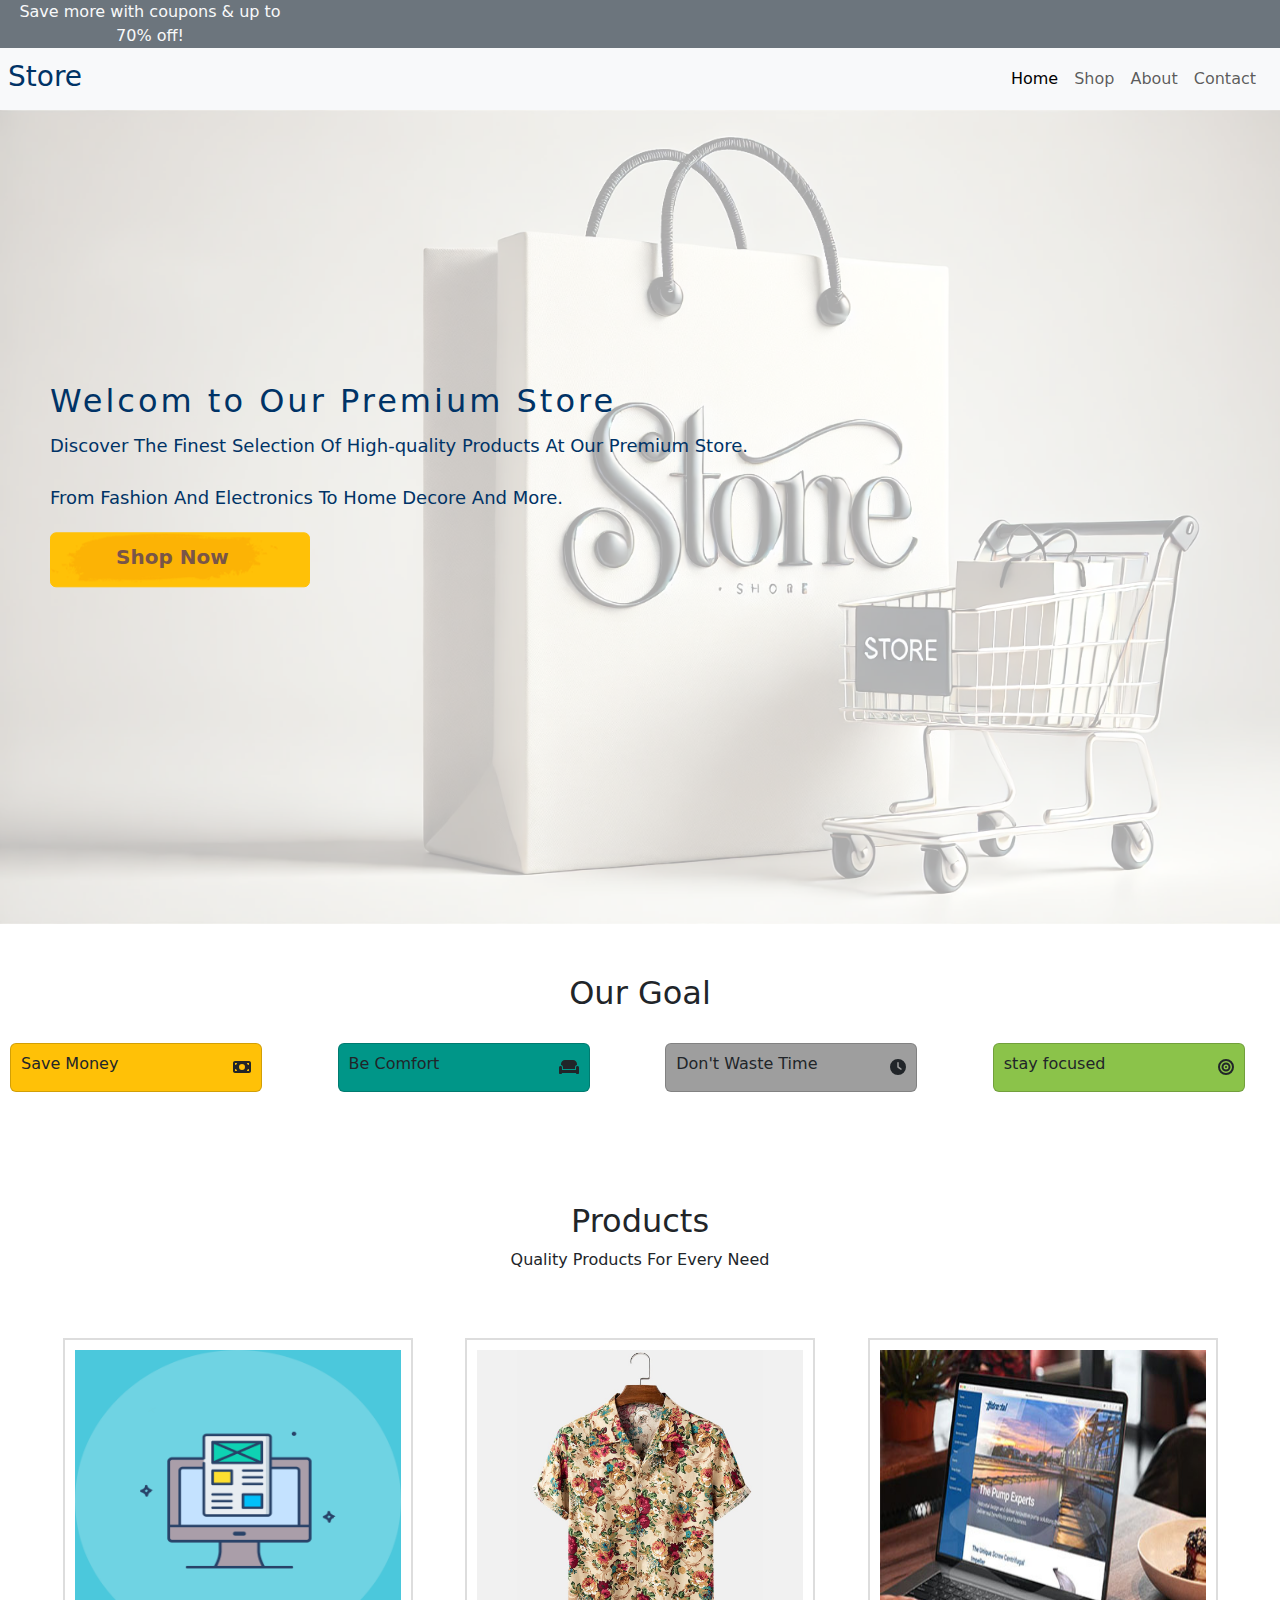
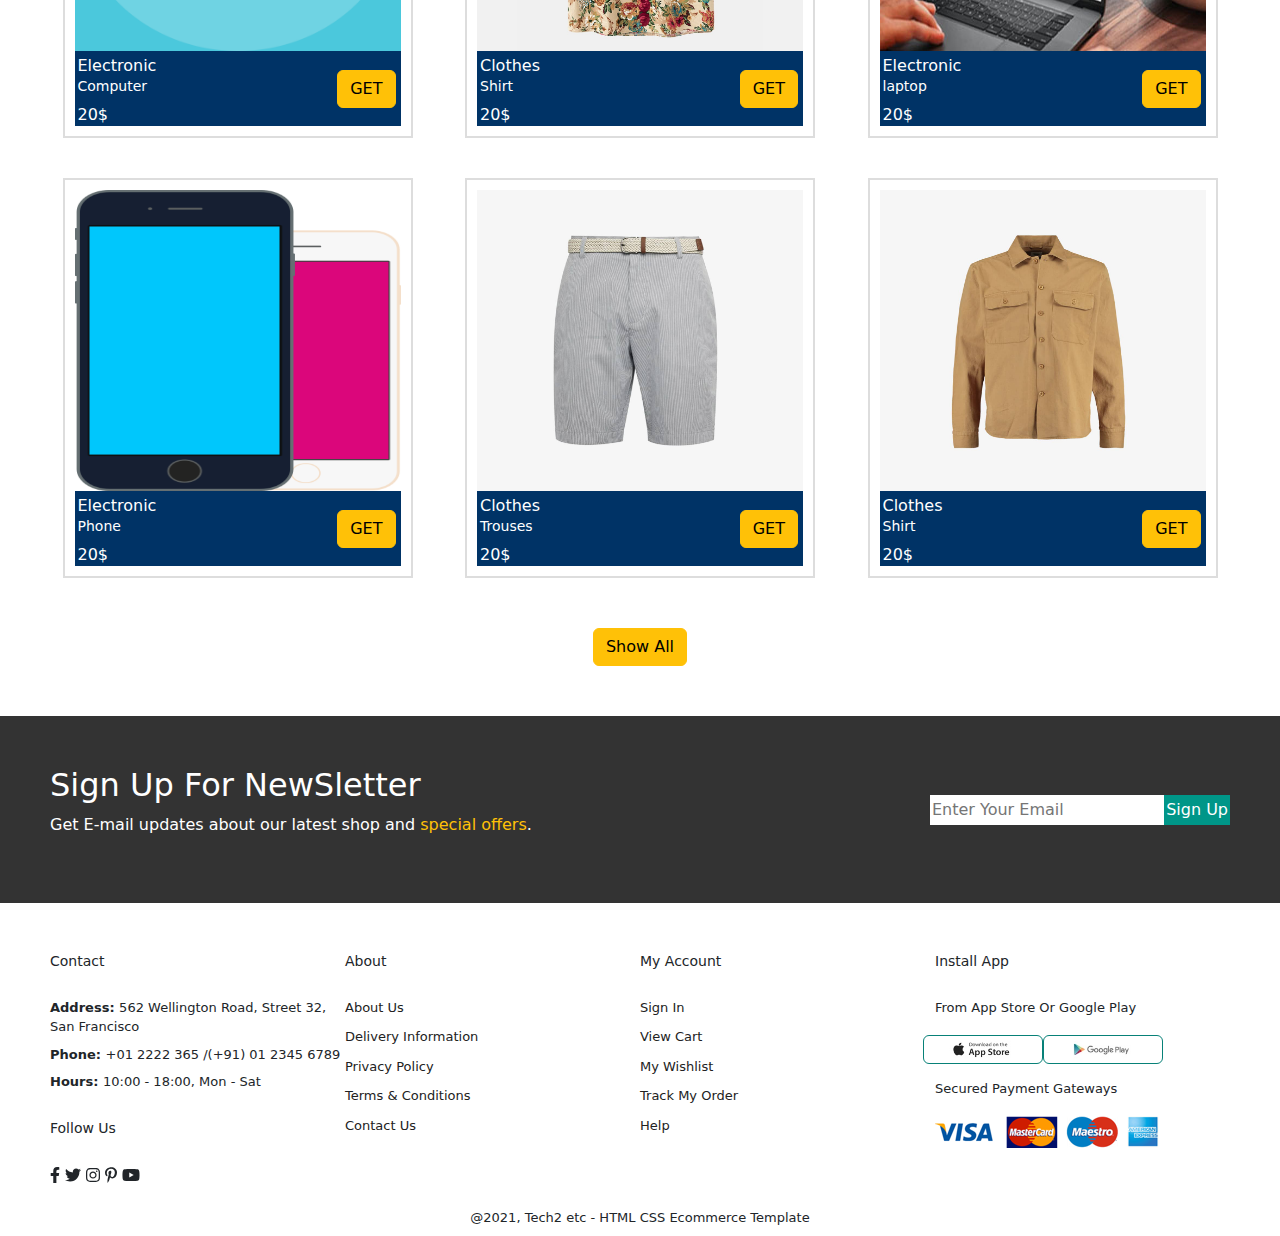
==== index.html @ 938f4a4f "First Commit" ====
<!DOCTYPE html>
<html lang="en">
<head>
    <meta charset="UTF-8">
    <meta name="viewport" content="width=device-width, initial-scale=1.0">
    <link rel="icon" href="">
    <title>Store</title>
    <link rel="stylesheet" href="css/normalize.css">
    <link rel="stylesheet" href="css/all.min.css">
    <link rel="stylesheet" href="css/bootstrap.min.css">
    <link rel="stylesheet" href="css/main.css">
</head>
<body>
    <header>
        <div class="line bg-secondary text-center position-relative text-light">
            <p class="m-0">Save more with coupons & up to 70% off!</p>
        </div>
        <nav class="navbar bg-light p-2">
            <h2><a style="color: #003366;" href="/index.html" class="navbar-brand fs-3">Store</a></h2>
            <div class="links">
                <div class="burger-icon">
                    <span></span>
                    <span></span>
                    <span></span>
                </div>
                <ul class="navbar-nav flex-md-row flex-sm-column">
                    <li class="nav-item pe-3"><a href="/index.html" class="nav-link active">Home</a></li>
                    <li class="nav-item pe-3"><a href="/shop.html" class="nav-link">Shop</a></li>
                    <li class="nav-item pe-3"><a href="/about.html" class="nav-link">About</a></li>
                    <li class="nav-item pe-3"><a href="/contact.html" class="nav-link">Contact</a></li>
                </ul>
            </div>
        </nav>
    </header>
    <section class="main">
        <div class="overlay"></div>
        <div class="text">
            <h2>Welcom to Our Premium Store</h2>
            <p>Discover The Finest Selection Of High-quality Products At Our Premium Store.</p>
            <p>From Fashion And Electronics To Home Decore And More.</p>
            <a href="/shop.html" class="btn btn-warning">Shop Now</a>
        </div>
    </section>
    <section class="goal">
        <h2>Our Goal</h2>
        <div class="cards">
            <div class="card">
                <h6>Save Money</h6>
                <i class="fas fa-money-bill"></i>
            </div>
            <div class="card">
                <h6>Be Comfort</h6>
                <i class="fas fa-couch"></i>
            </div>
            <div class="card">
                <h6>Don't Waste Time</h6>
                <i class="fas fa-clock"></i>
            </div>
            <div class="card">
                <h6>stay focused</h6>
                <i class="fas fa-bullseye"></i>
            </div>
        </div>
    </section>
    <section class="products">
        <h2>Products</h2>
        <p>Quality Products For Every Need</p>
        <div class="boxes">
            <div class="box" onclick="window.location.href='./prod2.html'">
                <img src="image/p3.png" alt="">
                    <div class="desc">
                        <span class="type pe-3">Electronic</span>
                        <h4 class="p-0"> Computer </h4>
                        <span class="price">20$</span>
                        <a href="" class="btn btn-warning">GET</a>
                    </div>
            </div>
            <div class="box" onclick="window.location.href='./prod1.html'">
                <img src="image/p1.jpg" alt="">
                <div class="desc">
                    <span class="type pe-3">Clothes</span>
                    <h4 class="p-0">Shirt</h4>
                    <span class="price">20$</span>
                    <a href="" class="btn btn-warning">GET</a>
                </div>
            </div>
            <div class="box">
                <img src="image/p4.jpg" alt="">
                <div class="desc">
                    <span class="type pe-3">Electronic</span>
                    <h4 class="p-0"> laptop </h4>
                    <span class="price">20$</span>
                    <a href="" class="btn btn-warning">GET</a>
                </div>
            </div>
            <div class="box">
                <img src="image/p2.png" alt="">
                <div class="desc">
                    <span class="type pe-3">Electronic</span>
                    <h4 class="p-0"> Phone </h4>
                    <span class="price">20$</span>
                    <a href="" class="btn btn-warning">GET</a>
                </div>
            </div>
            <div class="box">
                <img src="image/p5.jpg" alt="">
                <div class="desc">
                    <span class="type pe-3">Clothes</span>
                    <h4 class="p-0"> Trouses </h4>
                    <span class="price">20$</span>
                    <a href="" class="btn btn-warning">GET</a>
                </div>
            </div>
            <div class="box">
                <img src="image/p6.jpg" alt="">
                <div class="desc">
                    <span class="type pe-3">Clothes</span>
                    <h4 class="p-0"> Shirt </h4>
                    <span class="price">20$</span>
                    <a href="" class="btn btn-warning">GET</a>
                </div>
            </div> 
        </div>
        <a class="btn btn-warning" href="/shop.html">Show All</a>
    </section>
    <section class="setter">
        <div class="text">
            <h2>Sign Up For NewSletter</h2>
            <p>Get E-mail updates about our latest shop and <span class="text-warning">special offers</span>.</p>
        </div>
        <form action="">
            <input type="email" placeholder="Enter Your Email">
            <input type="submit" value="Sign Up">
        </form>
    </section>
    <footer>
        <div class="col">
            <h4>Contact</h4>
            <p><strong>Address: </strong>562 Wellington Road, Street 32, San Francisco</p>
            <p><strong>Phone: </strong>+01 2222 365 /(+91) 01 2345 6789</p>
            <p><strong>Hours: </strong>10:00 - 18:00, Mon - Sat</p>
            <div class="follow">
                <h4>Follow Us</h4>
                <div class="icon">
                    <i class="fab fa-facebook-f"></i>
                    <i class="fab fa-twitter"></i>
                    <i class="fab fa-instagram"></i>
                    <i class="fab fa-pinterest-p"></i>
                    <i class="fab fa-youtube"></i>
                </div>
            </div>
        </div>
        <div class="col">
            <h4>About</h4>
            <a href="#">About Us</a>
            <a href="#">Delivery Information</a>
            <a href="#">Privacy Policy</a>
            <a href="#">Terms & Conditions</a>
            <a href="#">Contact Us</a>
        </div>
        <div class="col">
            <h4>My Account</h4>
            <a href="#">Sign In</a>
            <a href="#">View Cart</a>
            <a href="#">My Wishlist</a>
            <a href="#">Track My Order</a>
            <a href="#">Help</a>
        </div>
        <div class="col install">
            <h4>Install App</h4>
            <p>From App Store Or Google Play</p>
            <div class="row">
                <img src="image/app.jpg">
                <img src="image/play.jpg" alt="">
            </div>
            <p>Secured Payment Gateways</p>
            <img src="image/pay.png" alt="">
        </div>
        <div class="copyright">
            <p>@2021, Tech2 etc - HTML CSS Ecommerce Template</p>
        </div>
    </footer>
    <script src="js/all.min.js"></script>
    <script src="js/bootstrap.bundle.min.js"></script>
    <script src="js/main.js"></script>
</body>
</html>
---- css/main.css ----
*{
    box-sizing: border-box;
    margin: 0;
    padding: 0;
}
header{
    position: sticky;
    top: 0;
    left: 0;
    z-index: 500;
}
.line p{
    width: 300px;
    position: relative;
    left: 0;
    animation: move 20s infinite alternate-reverse ease-in-out;
}
@keyframes move {
    0%{
        left: 0;
    }
    50%{
        left: calc(100% - 320px);
    }
    100%{
        left: 0;
    }
}
.burger-icon{
    display: none;
    width: 40px;
    height: 40px;
}
.burger-icon span{
    display: block;
    width: 100%;
    height: 3px;
    background: #000;
    margin-bottom: 10px;
    margin-top: 6px;
}
.main{
    padding-top: 50px;
    padding-bottom: 50px;
    height: calc(100vh - 86px);
    background-image: url("/image/main.webp");
    background-repeat: no-repeat;
    background-size: cover;
    position: relative;
}
.main .overlay{
    position: absolute;
    top: 0;
    left: 0;
    background-color: #ffffffab;
    width: 100%;
    height: 100%;
    z-index: 0;
}
.main .text{
    position: absolute;
    z-index: 200;
    top: 46%;
    left: 50px;
    transform: translateY(-50%);
    line-height: 2;
    color: #003366;
}
.main .text h2{
    letter-spacing: 3px;
}
.main .text p{
    font-size: 18px;
}
.main .text a{
    background-image: url(/image/button.png);
    color: #795548;
    padding: 9px 80px 14px 65px;
    cursor: pointer;
    font-weight: bold;
    font-size: 20px;
    background-repeat: no-repeat;
}
.goal{
    padding-top: 50px;
    padding-bottom: 50px;
    position: relative;
    text-align: center;
}
.goal h2{
    margin-bottom: 30px;
}
.goal .cards{
    display: flex;
    margin: 10px;
    gap: 6%;
}
.goal .cards .card{
    width: 20%;
    padding: 10px;
    display: flex;
    flex-direction: row;
    justify-content: space-between;
    align-items: center;
    margin: 0;
}
.goal .cards .card:first-child{
    background-color: #FFC107;
}
.goal .cards .card:nth-child(2){
    background-color: #009688;
}
.goal .cards .card:nth-child(3){
    background-color: #9E9E9E;
}
.goal .cards .card:last-child{
    background-color: #8BC34A;
}
.products{
    padding-top: 50px;
    padding-bottom: 50px;
    text-align: center;
}
.products .boxes{
    padding: 50px;
    display: flex;
    justify-content: space-evenly;
    align-items: center;
    flex-wrap: wrap;
    gap: 40px;
}
.products .boxes .box{
    width: 350px;
    height: 400px;
    cursor: pointer;
    border: 2px solid #DDD;
    padding: 10px;
}
.products .boxes .box img{
    width: 100%;
    height: 80%;
}
.products .boxes .box .desc{
    height: 20%;
    text-align: start;
    padding: 3px;
    background-color: #003366;
    color: #FFF;
    position: relative;
}
.products .boxes .box .desc h4{
    padding-top: 7px;
    font-size: 14px;
}
.products .boxes .box .desc a{
    position: absolute;
    right: 5px;
    top: 50%;
    transform: translateY(-50%);
}
.setter{
    background: #333333;
    color: #FFF;
    display: flex;
    justify-content: space-between;
    align-items: center;
    padding: 50px;
}
.setter form{
    display: flex;
    width: 300px;
}
.setter input[type="email"] {
    width: 80%;
}
.setter input {
    border: none;
    padding: 2px;
    height: 30px;
}
.setter input[type='submit'] {
    background-color: #009688;
    color: #FFF;
}
footer {
    padding: 50px 50px 0;
    display: flex;
    justify-content: space-between;
    flex-wrap: wrap;
}
footer .col {
    display: flex;
    flex-direction: column;
    align-items: flex-start;
    margin-bottom: 20px;
}
footer .logo {
    margin-bottom: 30px;
}
footer h4 {
    font-size: 14px;
    padding-bottom: 20px;
}
footer p {
    font-size: 13px;
    margin: 0 0 8px 0;
}
footer a {
    font-size: 13px;
    text-decoration: none;
    color: #222;
    margin-bottom: 10px;
}
footer .follow {
    margin-top: 20px;
}
footer .follow i {
    color: #465b52;
    padding-right: 4px;
    cursor: pointer;
}
footer .install .row img {
    border: 1px solid #088178;
    border-radius: 6px;
    width: 120px;
}
footer .install img {
    margin: 10px 0 15px 0;
}
footer .follow i:hover,
footer a:hover {
    color: #088178;
}
footer .copyright {
    width: 100%;
    text-align: center;
}
@media (max-width:767px) {
    .links{
        position: relative;
        text-align: center;
    }
    .links ul{
        list-style: none;
        margin: 0;
        padding: 0;
        background-color: #f6f6f6;
        position: absolute;
        right: 0;
        min-width: 200px;
        top: calc(100% + 5px);
        display: none;
        z-index: 1;
    }
    .links ul::before{
        content: "";
        border-width: 10px;
        border-style: solid;
        border-color: transparent transparent #f6f6f6 transparent;
        position: absolute;
        right: 5px;
        top: -20px;
    }
    .links:hover ul{
        display: block;
    }
    .links ul li:hover{
        background-color: #FFF;
    }
    nav .burger-icon{
        display: block;
    }
    .goal .cards{
        display: flex;
        flex-wrap: wrap;
        gap: 10px;
        margin: 8px;
    }
    .goal .cards .card{
        width: 48%;
    }
    .setter{
        flex-direction: column;
        padding: 20px;
        text-align: center;
    }
}
/* Shop Page  */
.bar{
    height: 200px;
    background-color: #000;
    text-align: center;
    position: relative;
}
.bar .container{
    color: #FFF;
    position: absolute;
    top: 50%;
    left: 50%;
    transform: translate(-50%, -50%);
}
/* About Page */
.about{
    padding-top: 50px;
    padding-bottom: 50px;
}
.about .container{
    display: flex;
    align-items: center;
    justify-content: space-around;
}
.about .container p{
    width: 500px;
}
.about .container img{
    outline: 2px solid #EEE;
    border-radius: 5px;
    width: 300px;
}
/* Contact Page  */
.contact-us{
    padding-top: 50px;
    padding-bottom: 50px;
}
.contact-us .container{
    text-align: center;
}
.contact-us .content{
    display: flex;
}
.contact-us .content form{
    display: flex;
    flex-direction: column;
    width: 100%;
}
.contact-us .content form input, 
.contact-us .content form textarea{
    width: 80%;
    margin-bottom: 10px;
    padding: 10px;
}
/* Prod1  */
.prod-details{
    padding-top: 50px;
    padding-bottom: 50px;
    display: flex;
    align-items: center;
}
.images{
    width: 50%;
    margin: 20px;
}
.images > img{
    width: 450px;
    height: 450px;
    margin-bottom: 10px;
}
.imgs{
    display: flex;
}
.imgs img{
    width: calc(600px / 3);
    margin-left: 1px;
    cursor: pointer;
}
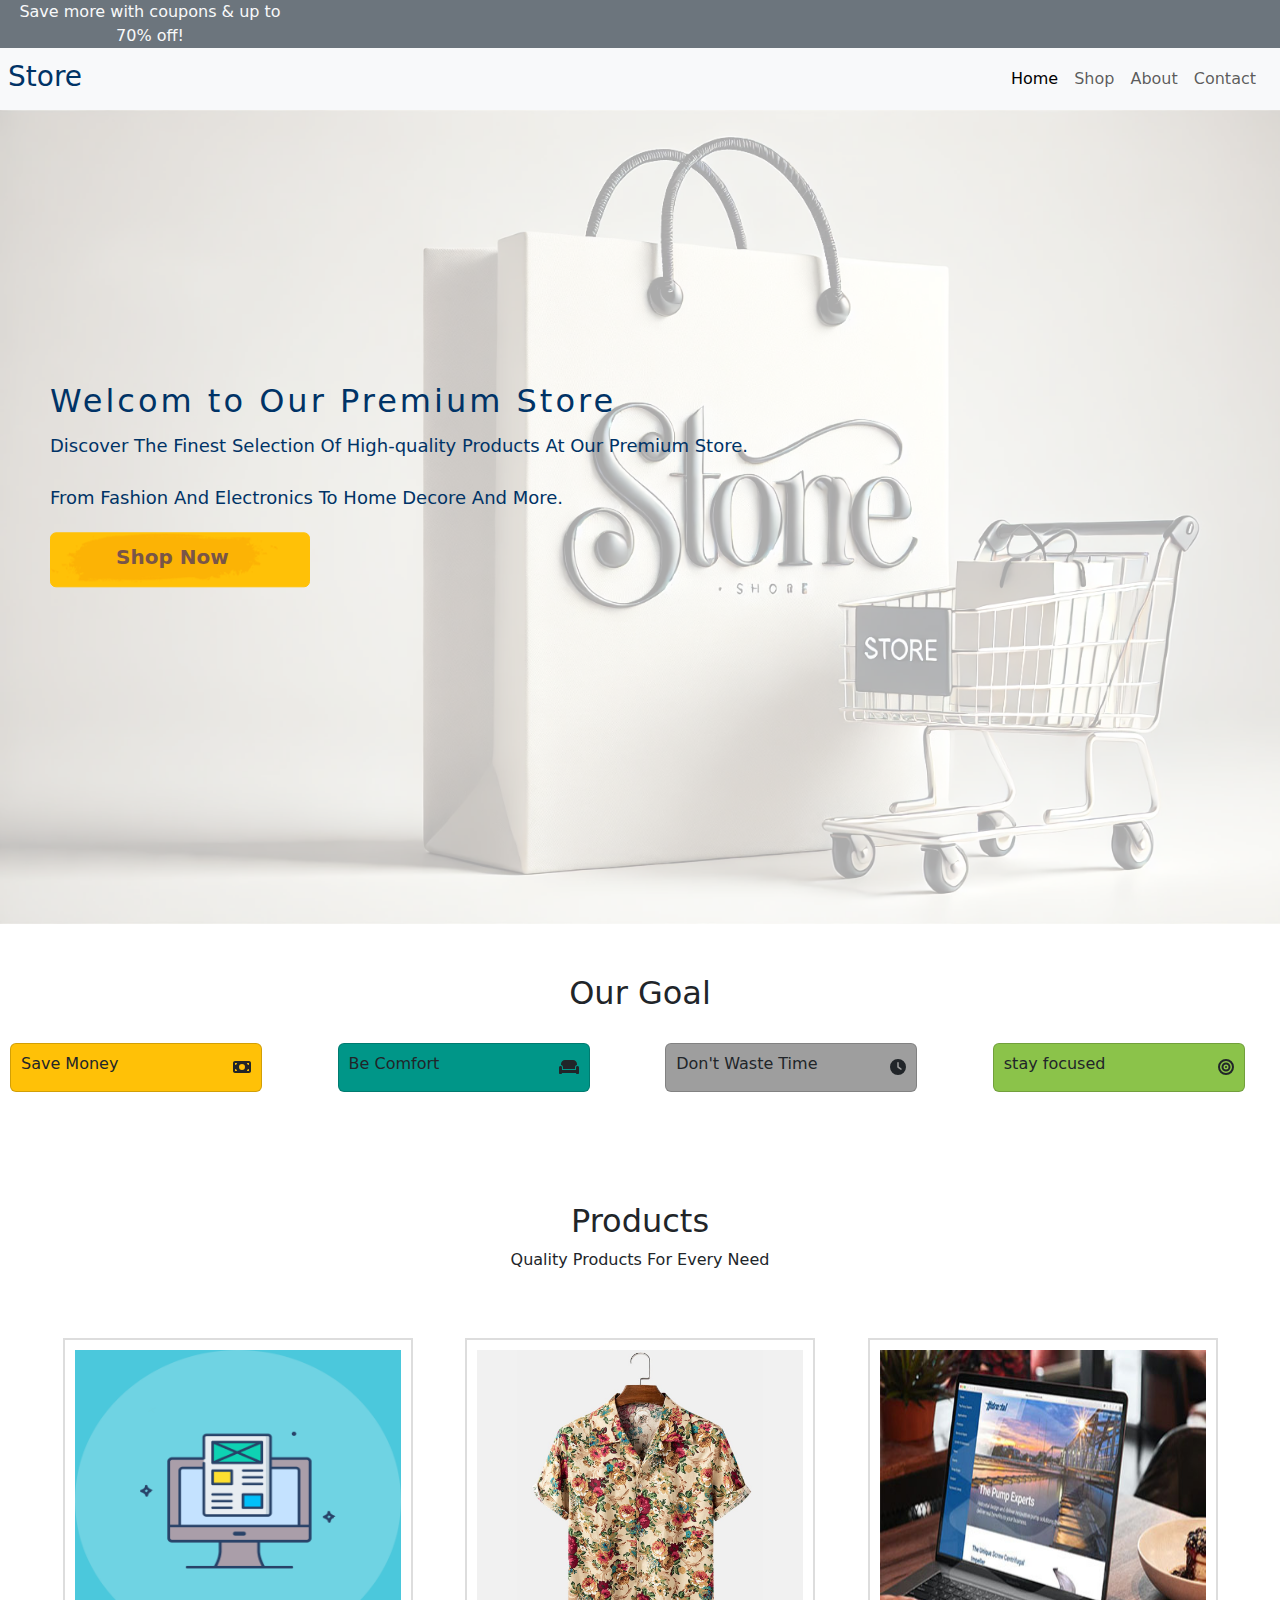
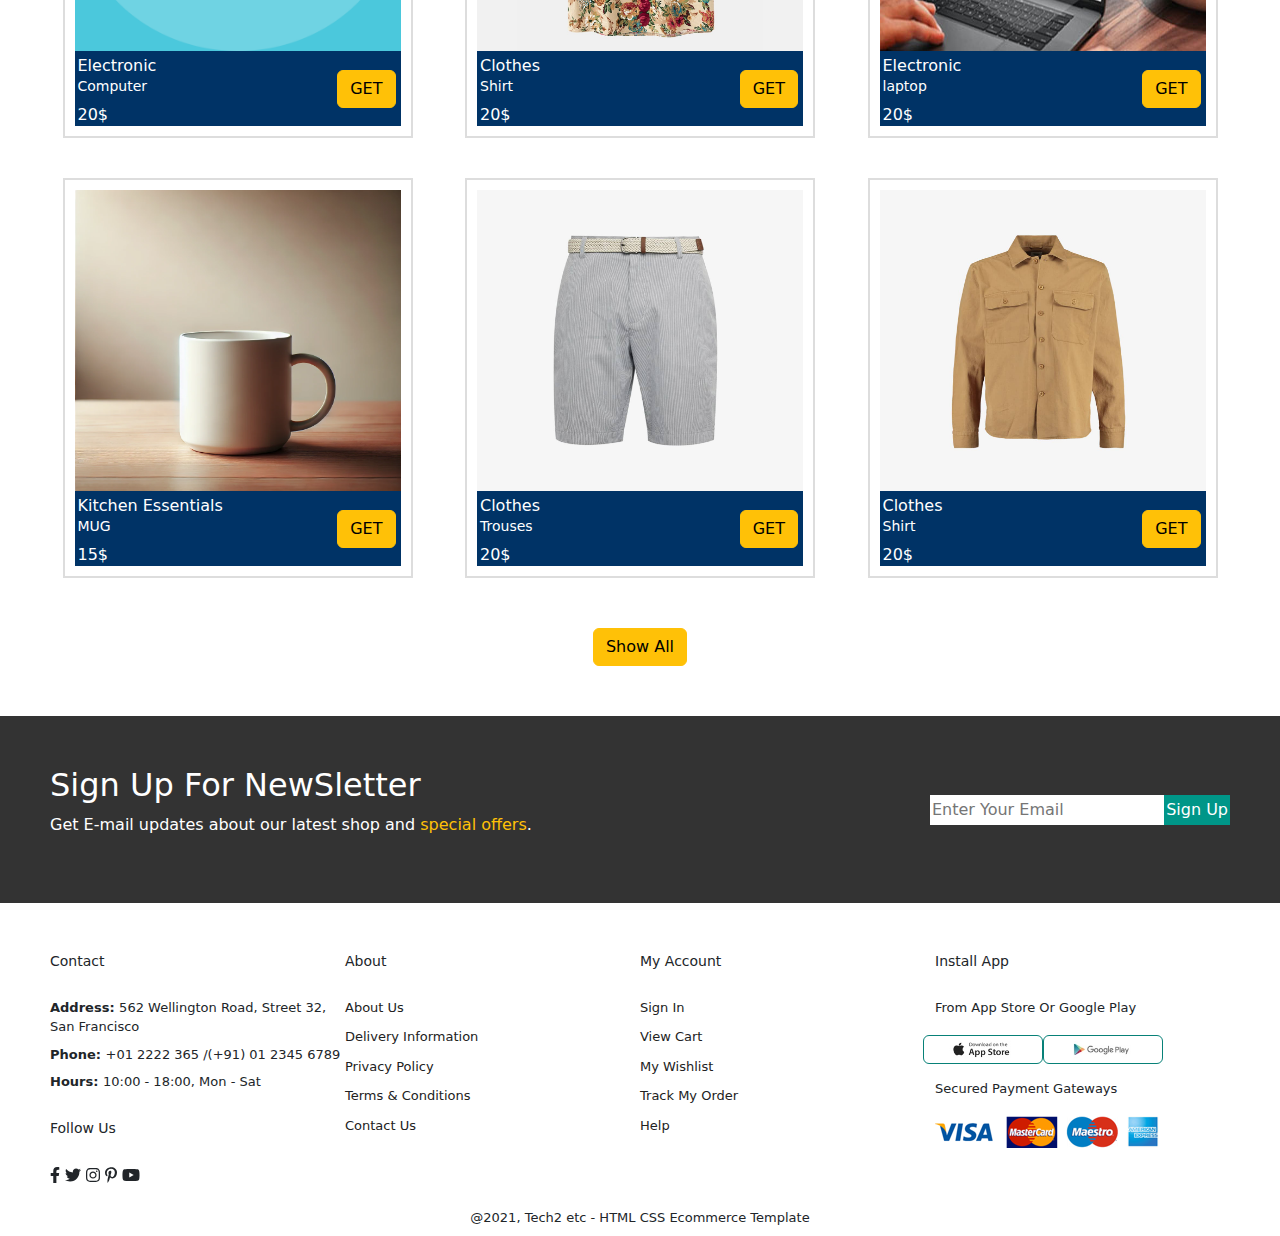
==== commit 827ce474: "ADD NEW RODUCT" ====
--- a/index.html
+++ b/index.html
@@ -94,11 +94,11 @@
                 </div>
             </div>
             <div class="box">
-                <img src="image/p2.png" alt="">
+                <img src="image/mug.webp" alt="" onclick="window.location.href='/prod3.html'">
                 <div class="desc">
-                    <span class="type pe-3">Electronic</span>
-                    <h4 class="p-0"> Phone </h4>
-                    <span class="price">20$</span>
+                    <span class="type pe-3">Kitchen Essentials</span>
+                    <h4 class="p-0"> MUG </h4>
+                    <span class="price">15$</span>
                     <a href="" class="btn btn-warning">GET</a>
                 </div>
             </div>
